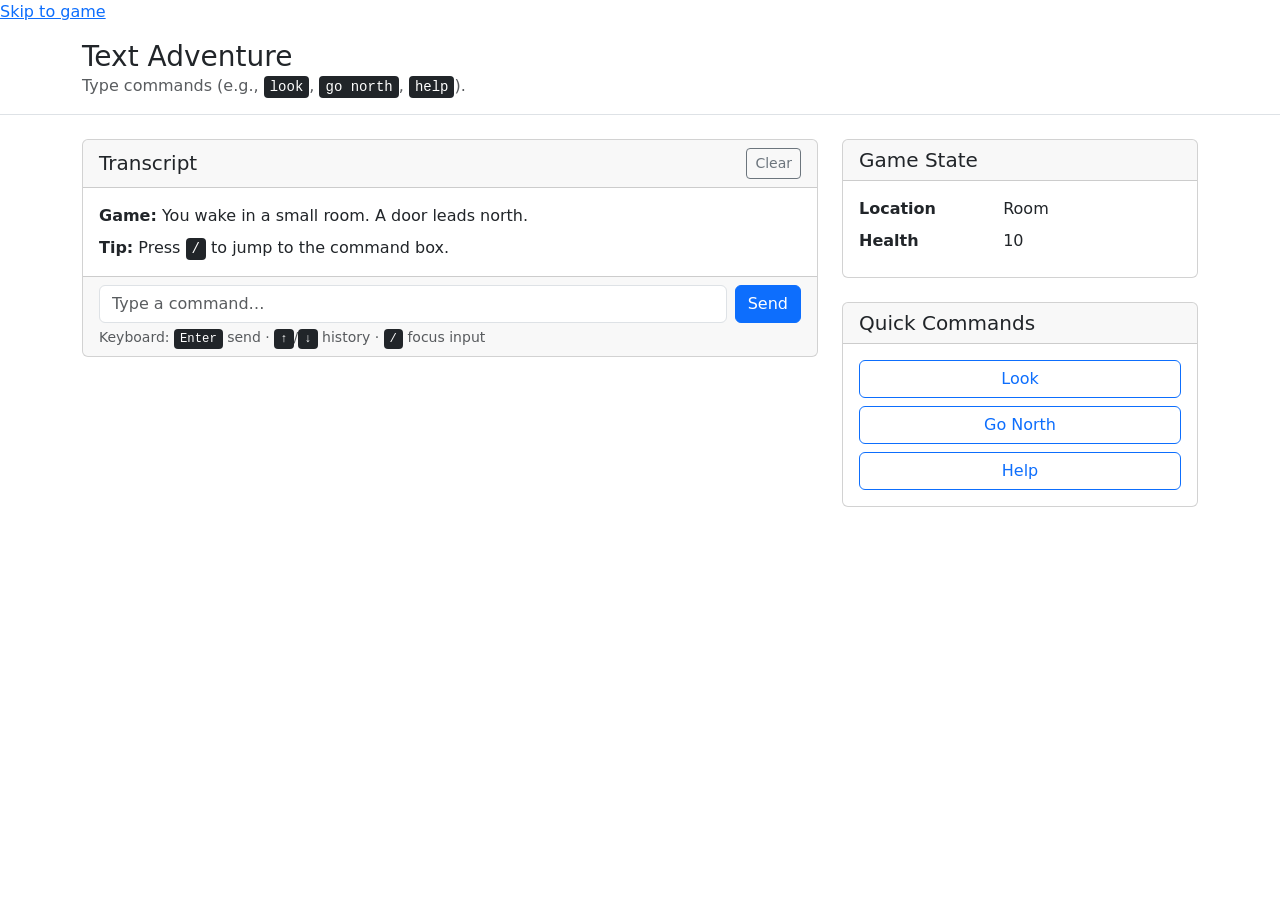
==== keyboard_acessibility/index.html @ 46bc1e1e "Add initial bootstrap-styled html webpage Also uses ARIA for webpage-accessibility features" ====
<!doctype html>
<html lang="en">
  <head>
    <meta charset="utf-8" />
    <meta name="viewport" content="width=device-width, initial-scale=1" />
    <title>Text Game (Keyboard Accessible)</title>

    <!-- Bootstrap -->
    <link
      href="https://cdn.jsdelivr.net/npm/bootstrap@5.3.3/dist/css/bootstrap.min.css"
      rel="stylesheet"
    />

    <link rel="stylesheet" href="styles.css" />
  </head>
  <body>
    <!-- Skip link -->
    <a class="skip-link" href="#main">Skip to game</a>

    <header class="border-bottom">
      <div class="container py-3">
        <h1 class="h3 mb-0">Text Adventure</h1>
        <p class="text-muted mb-0">
          Type commands (e.g., <kbd>look</kbd>, <kbd>go north</kbd>, <kbd>help</kbd>).
        </p>
      </div>
    </header>

    <main id="main" class="container my-4" tabindex="-1">
      <div class="row g-4">
        <!-- Main transcript -->
        <section class="col-lg-8" aria-labelledby="transcriptTitle">
          <div class="card">
            <div class="card-header d-flex justify-content-between align-items-center">
              <h2 id="transcriptTitle" class="h5 mb-0">Transcript</h2>

              <!-- Button is keyboard accessible -->
              <button id="btnClear" type="button" class="btn btn-sm btn-outline-secondary">
                Clear
              </button>
            </div>

            <!-- Announcements -->
            <div
              id="log"
              class="card-body game-log"
              role="log"
              aria-live="polite"
              aria-relevant="additions text"
              aria-atomic="false"
              tabindex="0"
            >
              <p class="mb-2"><strong>Game:</strong> You wake in a small room. A door leads north.</p>
              <p class="mb-0"><strong>Tip:</strong> Press <kbd>/</kbd> to jump to the command box.</p>
            </div>

            <div class="card-footer">
              <form id="commandForm" class="d-flex gap-2" autocomplete="off">
                <label class="visually-hidden" for="commandInput">Command</label>
                <input
                  id="commandInput"
                  class="form-control"
                  name="command"
                  type="text"
                  inputmode="text"
                  spellcheck="false"
                  aria-describedby="commandHelp"
                  placeholder="Type a command…"
                />
                <button class="btn btn-primary" type="submit">Send</button>
              </form>

              <div id="commandHelp" class="form-text">
                Keyboard: <kbd>Enter</kbd> send · <kbd>↑</kbd>/<kbd>↓</kbd> history · <kbd>/</kbd> focus input
              </div>
            </div>
          </div>
        </section>

        <!-- State and quick actions -->
        <aside class="col-lg-4" aria-labelledby="stateTitle">
          <div class="card mb-4">
            <div class="card-header">
              <h2 id="stateTitle" class="h5 mb-0">Game State</h2>
            </div>
            <div class="card-body">
              <dl class="row mb-0">
                <dt class="col-5">Location</dt>
                <dd class="col-7" id="stateLocation">Room</dd>

                <dt class="col-5">Health</dt>
                <dd class="col-7" id="stateHealth">10</dd>
              </dl>
            </div>
          </div>

          <div class="card">
            <div class="card-header">
              <h2 class="h5 mb-0">Quick Commands</h2>
            </div>
            <div class="card-body d-grid gap-2">
              <!-- Buttons are focusable, have clear labels, and work with Enter/Space -->
              <button type="button" class="btn btn-outline-primary" data-cmd="look">
                Look
              </button>
              <button type="button" class="btn btn-outline-primary" data-cmd="go north">
                Go North
              </button>
              <button type="button" class="btn btn-outline-primary" data-cmd="help">
                Help
              </button>
            </div>
          </div>

          <!-- Screen-reader-only announcements -->
          <div id="srStatus" class="visually-hidden" aria-live="assertive"></div>
        </aside>
      </div>
    </main>
</div>

    <script src="app.js" defer></script>
  </body>
</html>
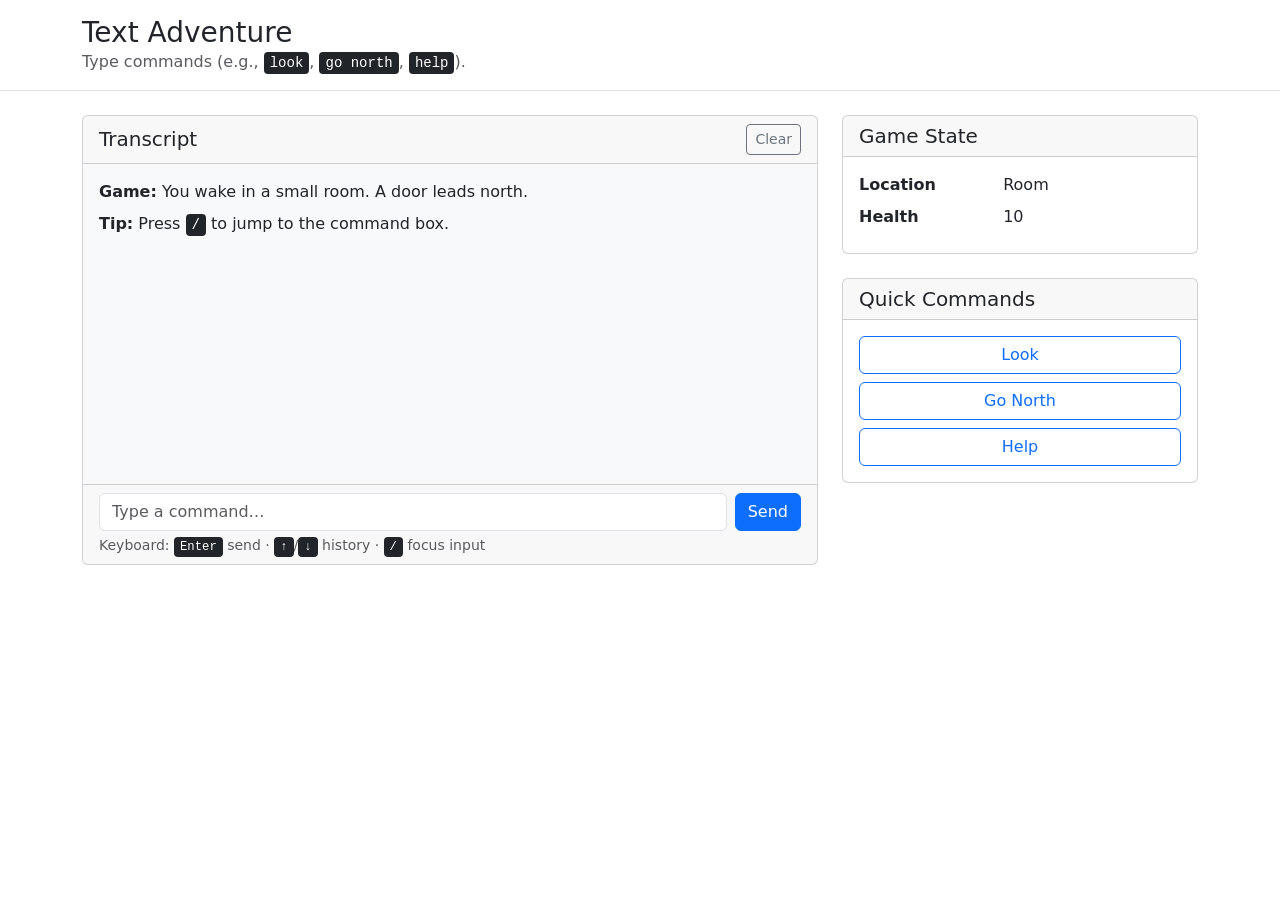
==== commit 696e0c3d: "Add basic styling for mock" ====
--- a/keyboard_acessibility/index.html
+++ b/keyboard_acessibility/index.html
@@ -119,6 +119,6 @@
     </main>
 </div>
 
-    <script src="app.js" defer></script>
+    <script src="script.js" defer></script>
   </body>
 </html>
--- a/keyboard_acessibility/styles.css
+++ b/keyboard_acessibility/styles.css
@@ -0,0 +1,34 @@
+.skip-link {
+    position: absolute;
+    left: 0.5rem;
+    top: 0.5;
+    padding: 0.5rem 0.75rem;
+    background: #fff;
+    border: 1px solid #000;
+    border-radius: 0.25rem;
+    transform: translateY(-200%);
+    transition: transform 0.1s ease-in-out;
+    z-index: 1000;
+}
+
+.skip-link:focus {
+    transform: translateY(0);
+}
+
+:focus-visible {
+    outline: 3px solid #000;
+    outline-offset: 2px;
+}
+
+.game-log {
+    height: 320px;
+    overflow: auto;
+    background: #f8f9fa;
+    border-radius: 0.25rem;
+}
+
+@media (prefers-reduced-motion: reduce) {
+    .skip-link {
+        transition: none;
+    }
+}
